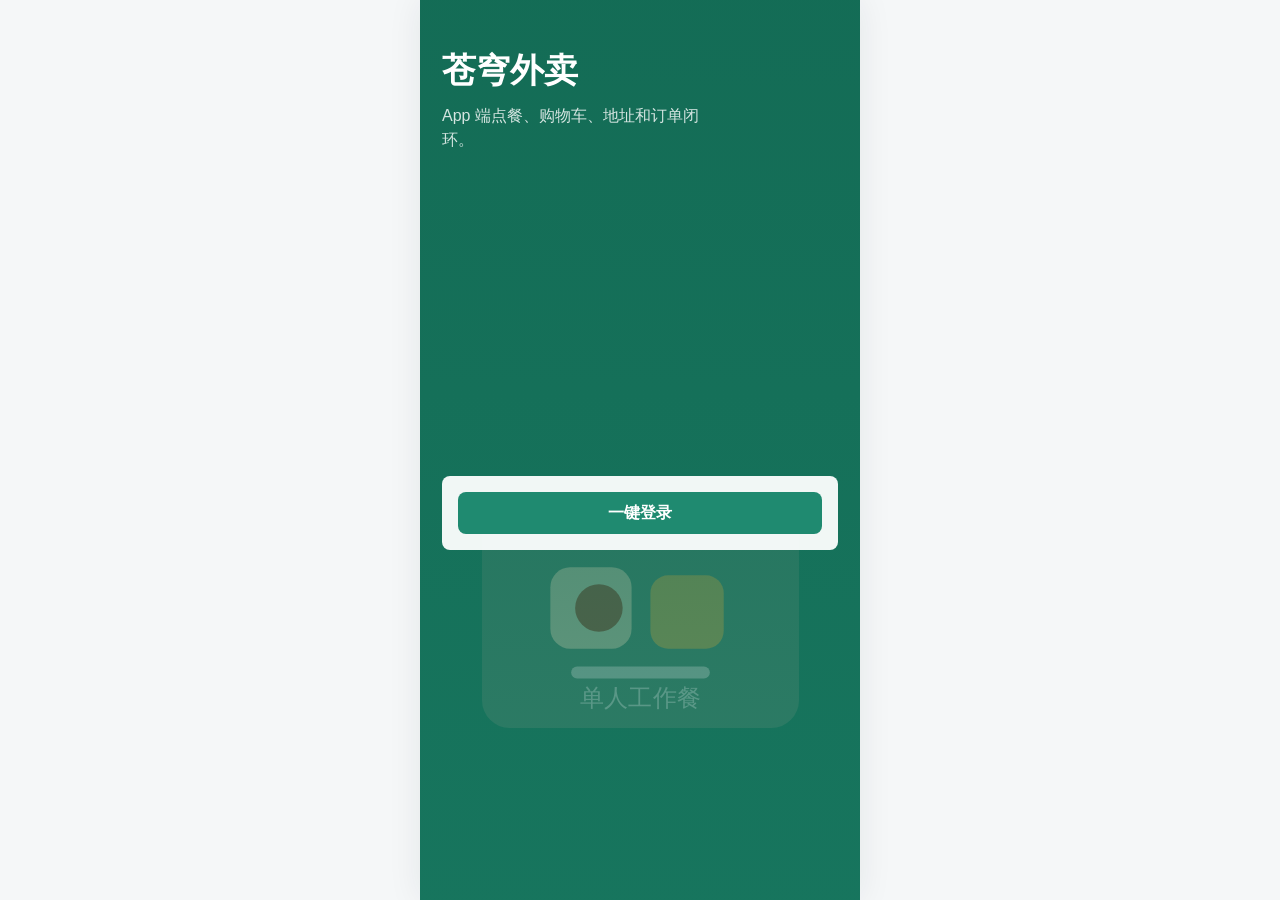
==== sky-app/index.html @ b6ec9724 "Initial sky takeout app" ====
<!doctype html>
<html lang="zh-CN">
  <head>
    <meta charset="UTF-8" />
    <meta name="viewport" content="width=device-width, initial-scale=1.0" />
    <title>苍穹外卖 App</title>
    <meta name="theme-color" content="#1f8a70" />
    <meta name="apple-mobile-web-app-capable" content="yes" />
    <meta name="apple-mobile-web-app-status-bar-style" content="default" />
    <meta name="apple-mobile-web-app-title" content="苍穹外卖" />
    <link rel="manifest" href="./manifest.json" />
    <link rel="apple-touch-icon" href="./icons/icon.svg" />
    <link rel="stylesheet" href="./styles.css" />
  </head>
  <body>
    <main id="app" class="app-shell"></main>
    <div id="toast" class="toast" hidden></div>
    <script src="./config.js"></script>
    <script src="./app.js"></script>
  </body>
</html>
---- sky-app/styles.css ----
:root {
  --brand: #1f8a70;
  --brand-dark: #126852;
  --accent: #ff7a45;
  --ink: #17212b;
  --muted: #75808a;
  --line: #e8edf0;
  --page: #f5f7f8;
  --surface: #ffffff;
  --danger: #d93025;
}

* {
  box-sizing: border-box;
}

body {
  margin: 0;
  color: var(--ink);
  background: var(--page);
  font-family: -apple-system, BlinkMacSystemFont, "Segoe UI", sans-serif;
  -webkit-font-smoothing: antialiased;
  touch-action: manipulation;
}

button,
input,
textarea {
  font: inherit;
}

button {
  border: 0;
  cursor: pointer;
}

.app-shell {
  width: min(100%, 440px);
  min-height: 100vh;
  margin: 0 auto;
  background: var(--surface);
  box-shadow: 0 0 32px rgba(16, 32, 48, 0.08);
}

.screen {
  min-height: 100vh;
  padding: calc(18px + env(safe-area-inset-top)) 16px calc(84px + env(safe-area-inset-bottom));
  background: var(--page);
}

.screen.no-tab {
  padding-bottom: 28px;
}

.topbar {
  display: flex;
  align-items: center;
  justify-content: space-between;
  gap: 12px;
  margin-bottom: 16px;
}

.title-block h1,
.page-title {
  margin: 0;
  font-size: 24px;
  line-height: 1.2;
  letter-spacing: 0;
}

.title-block p {
  margin: 6px 0 0;
  color: var(--muted);
  font-size: 13px;
}

.status-pill {
  padding: 8px 10px;
  color: var(--brand-dark);
  background: #dff4ec;
  border-radius: 999px;
  font-size: 12px;
  white-space: nowrap;
}

.status-pill.closed {
  color: var(--danger);
  background: #ffe9e5;
}

.login-hero {
  min-height: 100vh;
  padding: calc(48px + env(safe-area-inset-top)) 22px calc(28px + env(safe-area-inset-bottom));
  color: #fff;
  background:
    linear-gradient(180deg, rgba(18, 104, 82, 0.88), rgba(18, 104, 82, 0.62)),
    url("../sky-server/src/main/resources/static/images/dish/combo-one.svg") center 74% / 72% no-repeat,
    #1f8a70;
}

.login-hero h1 {
  margin: 0;
  font-size: 34px;
  letter-spacing: 0;
}

.login-hero p {
  max-width: 280px;
  margin: 10px 0 32px;
  color: rgba(255, 255, 255, 0.82);
  line-height: 1.5;
}

.login-panel {
  margin-top: 36vh;
  padding: 16px;
  color: var(--ink);
  background: rgba(255, 255, 255, 0.94);
  border-radius: 8px;
}

.field {
  display: block;
  margin-bottom: 12px;
}

.field span {
  display: block;
  margin-bottom: 6px;
  color: var(--muted);
  font-size: 13px;
}

.field input,
.field textarea {
  width: 100%;
  border: 1px solid var(--line);
  border-radius: 8px;
  padding: 12px;
  color: var(--ink);
  background: #fff;
  outline: none;
}

.field textarea {
  min-height: 74px;
  resize: vertical;
}

.primary-btn,
.ghost-btn,
.danger-btn,
.icon-btn {
  min-height: 42px;
  border-radius: 8px;
  padding: 0 14px;
}

.primary-btn {
  width: 100%;
  color: #fff;
  background: var(--brand);
  font-weight: 700;
}

.ghost-btn {
  color: var(--brand-dark);
  background: #e7f5ef;
}

.danger-btn {
  color: var(--danger);
  background: #fff0ec;
}

.icon-btn {
  min-width: 42px;
  color: var(--ink);
  background: #edf1f2;
}

.layout {
  display: grid;
  grid-template-columns: 92px 1fr;
  gap: 12px;
  align-items: start;
}

.category-list {
  position: sticky;
  top: 10px;
  display: grid;
  gap: 8px;
}

.category-btn {
  min-height: 44px;
  padding: 8px;
  border-radius: 8px;
  color: var(--muted);
  background: #edf1f2;
  text-align: left;
}

.category-btn.active {
  color: #fff;
  background: var(--brand);
}

.item-list,
.cart-list,
.order-list,
.address-list {
  display: grid;
  gap: 10px;
}

.item-card,
.cart-card,
.order-card,
.address-card,
.summary-card {
  padding: 12px;
  border-radius: 8px;
  background: var(--surface);
  border: 1px solid var(--line);
}

.item-card,
.cart-card {
  display: grid;
  grid-template-columns: 74px 1fr;
  gap: 10px;
}

.food-img {
  width: 74px;
  height: 74px;
  border-radius: 8px;
  object-fit: cover;
  background: #f0f3f5;
}

.item-main h3,
.cart-main h3 {
  margin: 0 0 4px;
  font-size: 15px;
}

.desc {
  min-height: 20px;
  margin: 0 0 8px;
  color: var(--muted);
  font-size: 12px;
  line-height: 1.35;
}

.item-foot,
.cart-foot,
.total-row,
.card-actions {
  display: flex;
  align-items: center;
  justify-content: space-between;
  gap: 8px;
}

.price {
  color: var(--accent);
  font-weight: 800;
}

.qty {
  display: inline-flex;
  align-items: center;
  gap: 8px;
}

.qty button {
  width: 30px;
  height: 30px;
  border-radius: 50%;
  color: var(--brand-dark);
  background: #e7f5ef;
  font-weight: 800;
}

.bottom-nav {
  position: fixed;
  left: 50%;
  bottom: 0;
  z-index: 10;
  display: grid;
  grid-template-columns: repeat(4, 1fr);
  width: min(100%, 440px);
  transform: translateX(-50%);
  border-top: 1px solid var(--line);
  padding-bottom: env(safe-area-inset-bottom);
  background: rgba(255, 255, 255, 0.96);
}

.nav-btn {
  min-height: 58px;
  color: var(--muted);
  background: transparent;
  font-size: 12px;
}

.nav-btn.active {
  color: var(--brand);
  font-weight: 700;
}

.fab-cart {
  position: fixed;
  left: 50%;
  bottom: 74px;
  z-index: 9;
  width: min(calc(100% - 32px), 408px);
  display: flex;
  align-items: center;
  justify-content: space-between;
  transform: translateX(-50%);
  padding: 10px 12px;
  border-radius: 8px;
  color: #fff;
  background: #202a33;
}

.fab-cart button {
  min-height: 36px;
  padding: 0 14px;
  border-radius: 8px;
  color: #fff;
  background: var(--brand);
}

.empty {
  padding: 34px 14px;
  color: var(--muted);
  text-align: center;
}

.section-title {
  margin: 18px 0 10px;
  font-size: 16px;
}

.form-grid {
  display: grid;
  grid-template-columns: 1fr 1fr;
  gap: 10px;
}

.form-grid .wide {
  grid-column: 1 / -1;
}

.order-meta,
.address-meta {
  margin: 6px 0;
  color: var(--muted);
  font-size: 13px;
  line-height: 1.45;
}

.detail-line {
  display: flex;
  justify-content: space-between;
  gap: 12px;
  padding: 8px 0;
  border-bottom: 1px solid var(--line);
}

.detail-line:last-child {
  border-bottom: 0;
}

.toast {
  position: fixed;
  left: 50%;
  bottom: 92px;
  z-index: 30;
  max-width: min(86%, 340px);
  transform: translateX(-50%);
  padding: 10px 14px;
  border-radius: 8px;
  color: #fff;
  background: rgba(23, 33, 43, 0.92);
  font-size: 14px;
}

@media (max-width: 360px) {
  .layout {
    grid-template-columns: 82px 1fr;
  }

  .item-card,
  .cart-card {
    grid-template-columns: 64px 1fr;
  }

  .food-img {
    width: 64px;
    height: 64px;
  }
}
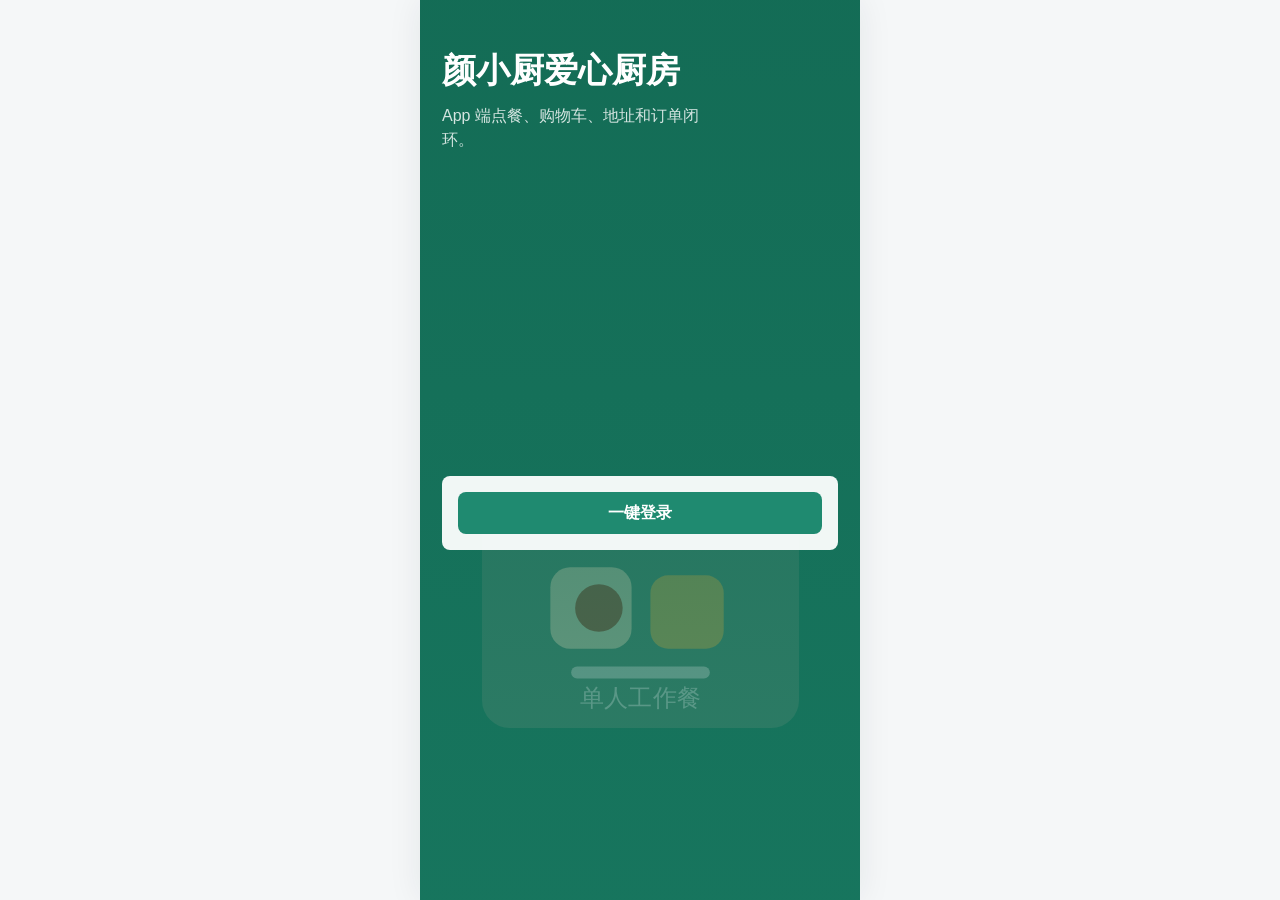
==== commit 752a9885: "Rename app to Yan Xiaochu Love Kitchen" ====
--- a/sky-app/index.html
+++ b/sky-app/index.html
@@ -3,11 +3,11 @@
   <head>
     <meta charset="UTF-8" />
     <meta name="viewport" content="width=device-width, initial-scale=1.0" />
-    <title>苍穹外卖 App</title>
+    <title>颜小厨爱心厨房 App</title>
     <meta name="theme-color" content="#1f8a70" />
     <meta name="apple-mobile-web-app-capable" content="yes" />
     <meta name="apple-mobile-web-app-status-bar-style" content="default" />
-    <meta name="apple-mobile-web-app-title" content="苍穹外卖" />
+    <meta name="apple-mobile-web-app-title" content="颜小厨爱心厨房" />
     <link rel="manifest" href="./manifest.json" />
     <link rel="apple-touch-icon" href="./icons/icon.svg" />
     <link rel="stylesheet" href="./styles.css" />
